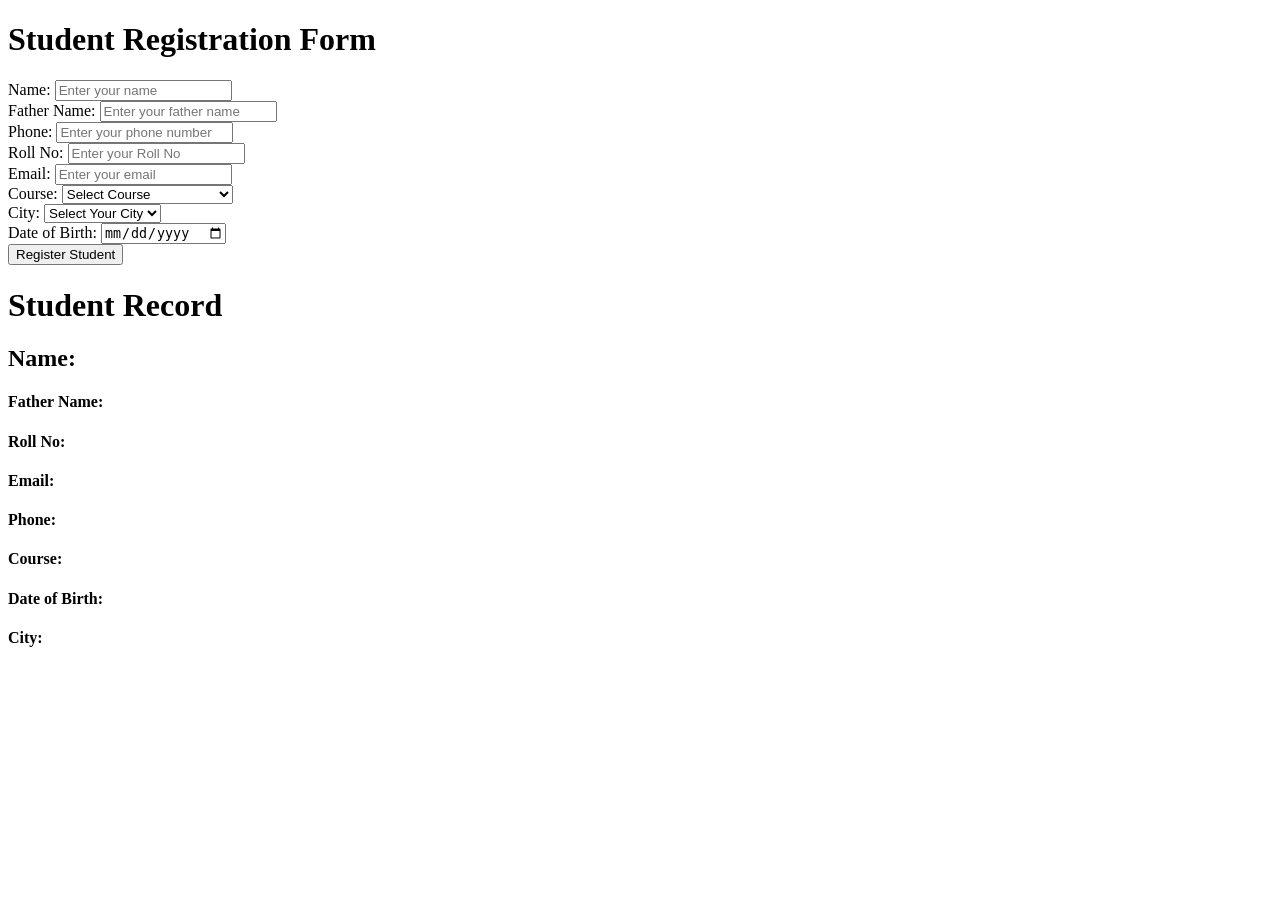
==== index.html @ c7b81063 "Add files via upload" ====
<!DOCTYPE html>
<hml lang="en">
<head>
    <meta charset="UTF-8">
    <meta name="viewport" content="width=device-width, initial-scale=1.0">
    <title>Document</title>
    <link rel="stylesheet" href="bootstrap.min.css">
    <style>
    body{
      background-image: url("ali.jpg");
      background-repeat: no-repeat;
      background-size: cover;
    }
    </style>
</head>
<body>
    <form action="">
         <div class="container bg-success bg-opacity-25 mt-4 text-white p-5 fs-5 fw-semibold rounded-4">
            <h1 class="text-center p-2">Student Registration Form</h1>
        <div class="row row-cols-3">
            
                <div class="col-xxl py-2">
                    <label for="name" class="form-label">Name:
                    <input type="text" id="name" class="form-control form-control-lg" placeholder="Enter your name">
                    </label>
                </div>

                <div class="col-xxl py-2">
                    <label for="fname" class="form-label">Father Name:
                    <input type="text" id="fname" class="form-control form-control-lg" placeholder="Enter your father name">
                    </label>
               </div>

                <div class="col-xxl py-2">
                    <label for="phone" class="form-label">Phone:
                    <input type="number" id="phone" class="form-control form-control-lg" placeholder="Enter your phone number">
                    </label>
                </div>

                <div class="col-xxl py-2">
                    <label for="RollNo" class="form-label">Roll No:
                    <input type="number" id="RollNo" class="form-control form-control-lg" placeholder="Enter your Roll No">
                    </label>
                </div>

               <div class="col-xxl py-2">
                    <label for="email" class="form-label">Email:
                    <input type="email" id="email" class="form-control form-control-lg" placeholder="Enter your email">
                    </label>
                </div>

                <div class="col-xxl py-2">
                    <label for="course" class="form-label">Course:
                     <select name="" id="course" class="form-control form-control-lg">
                       <option value="">Select Course</option>
                       <option value="Artificial Intelligence">Artificial Intelligence</option>
                       <option value="Data Science">Data Science</option>
                       <option value="Software Engineering">Software Engineering</option>
                       <option value="Web Development">Web Development</option>
                       <option value="Mobile App Development">Mobile App Development</option>
                       <option value="Graphic Designing">Graphic Designing</option>
                       <option value="Machine Learning">Machine Learning</option>
                       <option value="Cyber Security">Cyber Security</option>
                      </select>
                   </label>
                </div>

               <div class="col-xxl py-2">
                    <label for="city" class="form-label">City:
                      <select name="city" id="city" class="form-control form-control-lg">
                         <option value="Select Your City">Select Your City</option>
                        <option value="Lahore">Lahore</option>
                        <option value="Quetta">Quetta</option>
                        <option value="Multan">Multan</option>
                        <option value="Peshawar">Peshawar</option>
                        <option value="Islamabad">Islamabad</option>
                        <option value="RawalPindi">RawalPindi</option>
                        <option value="HyderAbad">HyderAbad</option>
                        <option value="Karachi">Karachi</option>
                      </select>
                   </label>
                </div>

                <div class="col-xxl py-2">
                   <label for="DOB" class="form-label">Date of Birth: 
                    <input type="date" id="DOB" class="form-control form-control-lg" placeholder="yy/mm/dd">
                   </label>
                </div>

        </div>

         <div class="d-grid mt-5">
        <button type="submit" class="btn btn-primary text-white rounded-4 fw-bold p-2">Register Student</button>
      </div>

     </div>
    </form>

    <!-- Display Area -->
     <div class="container bg-primary bg-opacity-25 text-white p-3 m-5 rounded-5">
        <h1 class="text-center text-warning">Student Record</h1>
        <div class="row row-cols-2">
            <div class="col-xxl">
              <h2 class="m-5" id="stdName">Name:</h2>
            </div>
 
            <div class="col-xxl">
              <h4 class="m-5" id="stdFatherName">Father Name:</h4>
            </div>

            <div class="col-xxl">
                <h4 class="m-5" id="stdRoll">Roll No:</h4>
            </div>

            <div class="col-xxl">
                <h4 class="m-5" id="studentEmail">Email:</h4>
            </div>

            <div class="col-xxl">
                 <h4 class="m-5" id="StudentPhone">Phone:</h4>
            </div>

            <div class="col-xxl">
                <h4 class="m-5" id="StudentCourse">Course:</h4>
            </div>

            <div class="col-xxl">
                <h4 class="m-5" id="birthDate">Date of Birth:</h4>
            </div>

            <div class="col-xxl">
                <h4 class="m-5" id="stdCity">City:</h4>
            </div>

        </div>
     </div>

    





</body>
<script>
  let name = document.getElementById("name")
  let fname = document.getElementById("fname")
  let RollNo = document.getElementById("RollNo")
  let email = document.getElementById("email")
  let phone = document.getElementById("phone")
  let course = document.getElementById("course")
  let DOB = document.getElementById("DOB")
  let city = document.getElementById("city")

  let form = document.querySelector("form")

  let stdName= document.getElementById("stdName")
  let stdFatherName = document.getElementById("stdFatherName")
  let stdRoll = document.getElementById("stdRoll")
  let studentEmail = document.getElementById("studentEmail")
  let call = document.getElementById("StudentPhone")
  let subject = document.getElementById("StudentCourse")
  let birthDate = document.getElementById("birthDate")
  let studentCity = document.getElementById("stdCity")

  form.addEventListener("submit" , function(e){
    e.preventDefault();

    stdName.innerText = "Name:" + " " + name.value;
    stdName.style.fontStyle ="italic";

    stdFatherName.innerText ="Father Name:" + " " + fname.value;
    stdFatherName.style.fontStyle ="italic";

    stdRoll.innerText ="Roll No:" + " " + RollNo.value;
    stdRoll.style.fontStyle ="italic";

    studentEmail.innerText ="Email:" + " " + email.value;
    studentEmail.style.fontStyle ="italic";

    call.innerText ="Phone:" + " " + phone.value;
    call.style.fontStyle ="italic";

    subject.innerText ="Course:" + " " + course.value;
    subject.style.fontStyle ="italic";

    birthDate.innerText ="Date of Birth:" + " " + DOB.value;
    birthDate.style.fontStyle ="italic";

    studentCity.innerText ="City:" + " " + city.value;
    studentCity.style.fontStyle ="italic";
  })

  </script>
</html>
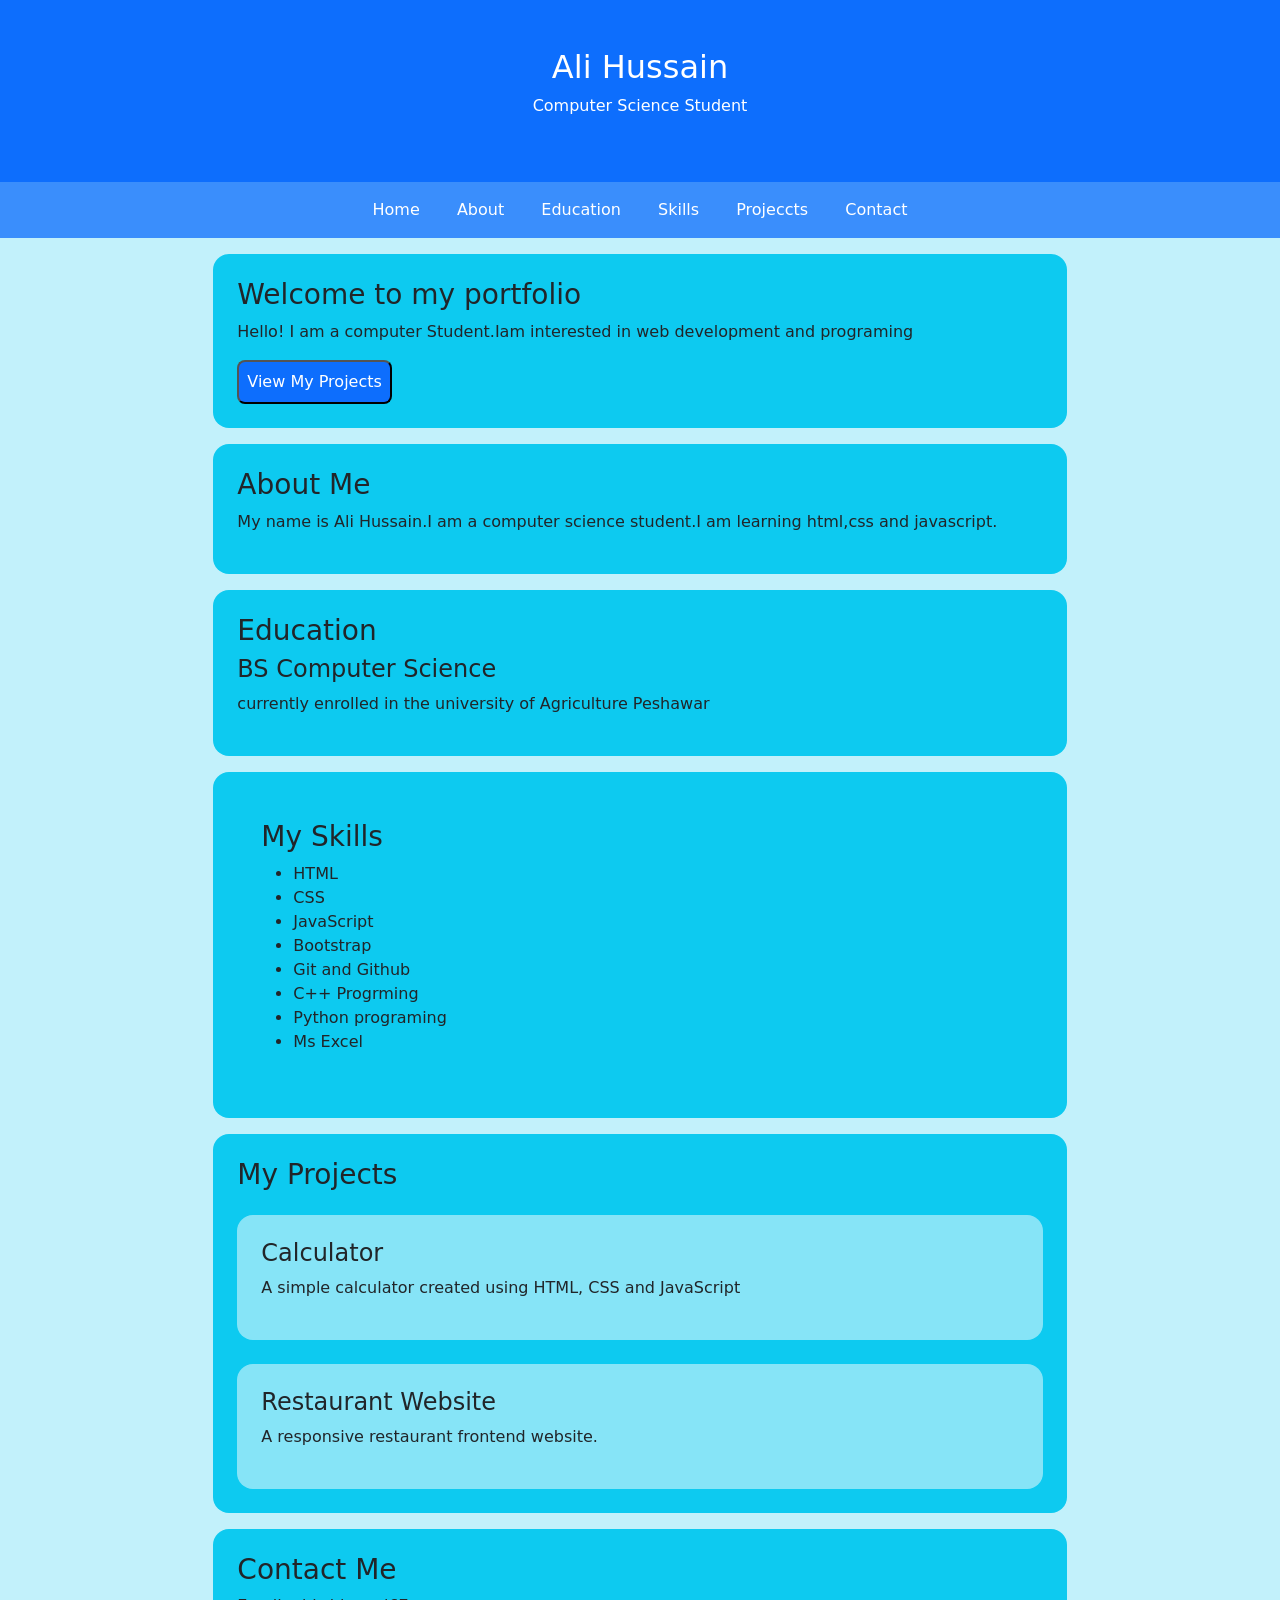
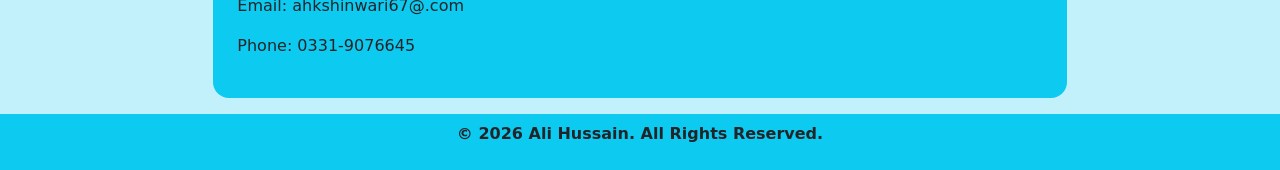
==== commit 118d7c55: "Add files via upload" ====
--- a/index.html
+++ b/index.html
@@ -1,195 +1,171 @@
 <!DOCTYPE html>
-<hml lang="en">
+<html lang="en">
 <head>
     <meta charset="UTF-8">
     <meta name="viewport" content="width=device-width, initial-scale=1.0">
     <title>Document</title>
     <link rel="stylesheet" href="bootstrap.min.css">
     <style>
-    body{
-      background-image: url("ali.jpg");
-      background-repeat: no-repeat;
-      background-size: cover;
-    }
+        nav a{
+            color:white;
+            text-decoration: none;
+        }
     </style>
 </head>
-<body>
-    <form action="">
-         <div class="container bg-success bg-opacity-25 mt-4 text-white p-5 fs-5 fw-semibold rounded-4">
-            <h1 class="text-center p-2">Student Registration Form</h1>
-        <div class="row row-cols-3">
-            
-                <div class="col-xxl py-2">
-                    <label for="name" class="form-label">Name:
-                    <input type="text" id="name" class="form-control form-control-lg" placeholder="Enter your name">
-                    </label>
-                </div>
-
-                <div class="col-xxl py-2">
-                    <label for="fname" class="form-label">Father Name:
-                    <input type="text" id="fname" class="form-control form-control-lg" placeholder="Enter your father name">
-                    </label>
-               </div>
-
-                <div class="col-xxl py-2">
-                    <label for="phone" class="form-label">Phone:
-                    <input type="number" id="phone" class="form-control form-control-lg" placeholder="Enter your phone number">
-                    </label>
-                </div>
-
-                <div class="col-xxl py-2">
-                    <label for="RollNo" class="form-label">Roll No:
-                    <input type="number" id="RollNo" class="form-control form-control-lg" placeholder="Enter your Roll No">
-                    </label>
-                </div>
-
-               <div class="col-xxl py-2">
-                    <label for="email" class="form-label">Email:
-                    <input type="email" id="email" class="form-control form-control-lg" placeholder="Enter your email">
-                    </label>
-                </div>
-
-                <div class="col-xxl py-2">
-                    <label for="course" class="form-label">Course:
-                     <select name="" id="course" class="form-control form-control-lg">
-                       <option value="">Select Course</option>
-                       <option value="Artificial Intelligence">Artificial Intelligence</option>
-                       <option value="Data Science">Data Science</option>
-                       <option value="Software Engineering">Software Engineering</option>
-                       <option value="Web Development">Web Development</option>
-                       <option value="Mobile App Development">Mobile App Development</option>
-                       <option value="Graphic Designing">Graphic Designing</option>
-                       <option value="Machine Learning">Machine Learning</option>
-                       <option value="Cyber Security">Cyber Security</option>
-                      </select>
-                   </label>
-                </div>
-
-               <div class="col-xxl py-2">
-                    <label for="city" class="form-label">City:
-                      <select name="city" id="city" class="form-control form-control-lg">
-                         <option value="Select Your City">Select Your City</option>
-                        <option value="Lahore">Lahore</option>
-                        <option value="Quetta">Quetta</option>
-                        <option value="Multan">Multan</option>
-                        <option value="Peshawar">Peshawar</option>
-                        <option value="Islamabad">Islamabad</option>
-                        <option value="RawalPindi">RawalPindi</option>
-                        <option value="HyderAbad">HyderAbad</option>
-                        <option value="Karachi">Karachi</option>
-                      </select>
-                   </label>
-                </div>
-
-                <div class="col-xxl py-2">
-                   <label for="DOB" class="form-label">Date of Birth: 
-                    <input type="date" id="DOB" class="form-control form-control-lg" placeholder="yy/mm/dd">
-                   </label>
-                </div>
-
+<body class="bg-info bg-opacity-25">
+    <div class="container-fluid bg-primary text-center p-5 bg-opacity-100 text-white">
+        <header>
+            <h2>Ali Hussain</h2>
+            <p>Computer Science Student</p>
+        </header>
+    </div>
+    <div class="container-fluid bg-primary bg-opacity-75 d-flex flex-row  justify-content-center p-2">
+        <nav class="m-2">
+            <a href="#home" class="m-3">Home</a>
+            <a href="#about" class="m-3">About</a>
+            <a href="#education" class="m-3">Education</a>
+            <a href="#skills" class="m-3">Skills</a>
+            <a href="#projects" class="m-3">Projeccts</a>
+            <a href="#contact" class="m-3">Contact</a>
+        </nav>
         </div>
 
-         <div class="d-grid mt-5">
-        <button type="submit" class="btn btn-primary text-white rounded-4 fw-bold p-2">Register Student</button>
-      </div>
+        <div class="container col-8 bg-info mt-3 p-4 rounded-4">
+              <section id="home">
+            <h3>Welcome to my portfolio</h3>
+            <p>Hello! I am a computer Student.Iam interested in web development and programing</p>
+            <button class="bg-primary text-white p-2 rounded-3">View My Projects</button>
+        </section>
+        </div>
+        
+        <div class="container col-8 bg-info mt-3 p-4 rounded-4">
+           <section id="AboutMe">
+             <h3>About Me</h3>
+            <p>My name is Ali Hussain.I am a computer science student.I am learning html,css and javascript.</p>
+           </section>
+        </div>
 
-     </div>
-    </form>
+        <section id="education">
+            <div class="container col-8 bg-info mt-3 p-4 rounded-4">
+            <h3>Education</h3>
+            <h4>BS Computer Science</h4>
+            <p>currently enrolled in the university of Agriculture Peshawar</p>
+        </section>
+           </div>
 
-    <!-- Display Area -->
-     <div class="container bg-primary bg-opacity-25 text-white p-3 m-5 rounded-5">
-        <h1 class="text-center text-warning">Student Record</h1>
-        <div class="row row-cols-2">
-            <div class="col-xxl">
-              <h2 class="m-5" id="stdName">Name:</h2>
-            </div>
- 
-            <div class="col-xxl">
-              <h4 class="m-5" id="stdFatherName">Father Name:</h4>
-            </div>
+           
+        <div class="container col-8 bg-info mt-3 p-5 rounded-4">
+           <section id="skills">
+            <h3>My Skills</h3>
+               <ul>
+                <li>HTML</li>
+                <li>CSS</li>
+                <li>JavaScript</li>
+                <li>Bootstrap</li>
+                <li>Git and Github</li>
+                <li>C++ Progrming</li>
+                <li>Python programing </li>
+                <li>Ms Excel</li>
+               </ul>           
+           </section>
+        </div>
 
-            <div class="col-xxl">
-                <h4 class="m-5" id="stdRoll">Roll No:</h4>
-            </div>
+        
+        <div class="container col-8  bg-info mt-3 p-4 rounded-4">
+           <section id="projects">
+            <h3>My Projects</h3>
+            
+               <article class="bg-white bg-opacity-50 mt-4 p-4 rounded-4">
+                 <h4>Calculator</h4>
+                <p>A simple calculator created using HTML, CSS and JavaScript</p>
+               </article>
+    
+               <article class="bg-white bg-opacity-50 mt-4 p-4 rounded-4">
+                 <h4>Restaurant Website</h4>
+                <p>A responsive restaurant frontend website.</p>
+               </article>
+               </section>
+                </div>
+             
+           </section>
+        </div>
 
-            <div class="col-xxl">
-                <h4 class="m-5" id="studentEmail">Email:</h4>
-            </div>
+        
+        <div class="container col-8 bg-info mt-3 p-4 rounded-4">
+           <section id="contact">
+             <h3>Contact Me</h3>
 
-            <div class="col-xxl">
-                 <h4 class="m-5" id="StudentPhone">Phone:</h4>
-            </div>
+            <p>Email: ahkshinwari67@.com</p>
 
-            <div class="col-xxl">
-                <h4 class="m-5" id="StudentCourse">Course:</h4>
-            </div>
+            <p>Phone: 0331-9076645</p>
+           </section>
+        </div>
+        <div class="container-fluid bg-info mt-3 p-2 text-center fw-bold">
+             <footer>
 
-            <div class="col-xxl">
-                <h4 class="m-5" id="birthDate">Date of Birth:</h4>
-            </div>
+        <p>
+            © 2026 Ali Hussain. All Rights Reserved.
+        </p>
 
-            <div class="col-xxl">
-                <h4 class="m-5" id="stdCity">City:</h4>
-            </div>
+    </footer>
+        </div>
 
-        </div>
-     </div>
+       
 
-    
-
-
-
-
+        
 
 </body>
 <script>
-  let name = document.getElementById("name")
-  let fname = document.getElementById("fname")
-  let RollNo = document.getElementById("RollNo")
-  let email = document.getElementById("email")
-  let phone = document.getElementById("phone")
-  let course = document.getElementById("course")
-  let DOB = document.getElementById("DOB")
-  let city = document.getElementById("city")
+    // =========================
+// VIEW PROJECT BUTTON
+// =========================
 
-  let form = document.querySelector("form")
+// HTML se button ko select kar rahe hain
+let button = document.querySelector("button");
 
-  let stdName= document.getElementById("stdName")
-  let stdFatherName = document.getElementById("stdFatherName")
-  let stdRoll = document.getElementById("stdRoll")
-  let studentEmail = document.getElementById("studentEmail")
-  let call = document.getElementById("StudentPhone")
-  let subject = document.getElementById("StudentCourse")
-  let birthDate = document.getElementById("birthDate")
-  let studentCity = document.getElementById("stdCity")
+// Button par click event laga rahe hain
+button.addEventListener("click", function () {
 
-  form.addEventListener("submit" , function(e){
-    e.preventDefault();
+    // Projects section ko select kar rahe hain
+    let projects = document.getElementById("projects");
 
-    stdName.innerText = "Name:" + " " + name.value;
-    stdName.style.fontStyle ="italic";
+    // Projects section tak screen ko le jayega
+    projects.scrollIntoView({
+        behavior: "smooth"
+    });
 
-    stdFatherName.innerText ="Father Name:" + " " + fname.value;
-    stdFatherName.style.fontStyle ="italic";
+});
 
-    stdRoll.innerText ="Roll No:" + " " + RollNo.value;
-    stdRoll.style.fontStyle ="italic";
 
-    studentEmail.innerText ="Email:" + " " + email.value;
-    studentEmail.style.fontStyle ="italic";
+// =========================
+// NAVIGATION MESSAGE
+// =========================
 
-    call.innerText ="Phone:" + " " + phone.value;
-    call.style.fontStyle ="italic";
+// Navigation ke tamam links ko select kar rahe hain
+let links = document.querySelectorAll("nav a");
 
-    subject.innerText ="Course:" + " " + course.value;
-    subject.style.fontStyle ="italic";
+// Har link par event lagayenge
+links.forEach(function (link) {
 
-    birthDate.innerText ="Date of Birth:" + " " + DOB.value;
-    birthDate.style.fontStyle ="italic";
+    link.addEventListener("click", function () {
 
-    studentCity.innerText ="City:" + " " + city.value;
-    studentCity.style.fontStyle ="italic";
-  })
+        // Browser console mein clicked link ka naam show hoga
+        }
 
-  </script>
+    });
+
+});
+
+
+// =========================
+// WELCOME MESSAGE
+// =========================
+
+// Page load hone par message show hoga
+window.addEventListener("load", function () {
+
+    console.log("Student Portfolio Loaded Successfully!");
+
+});
+</script>
 </html>
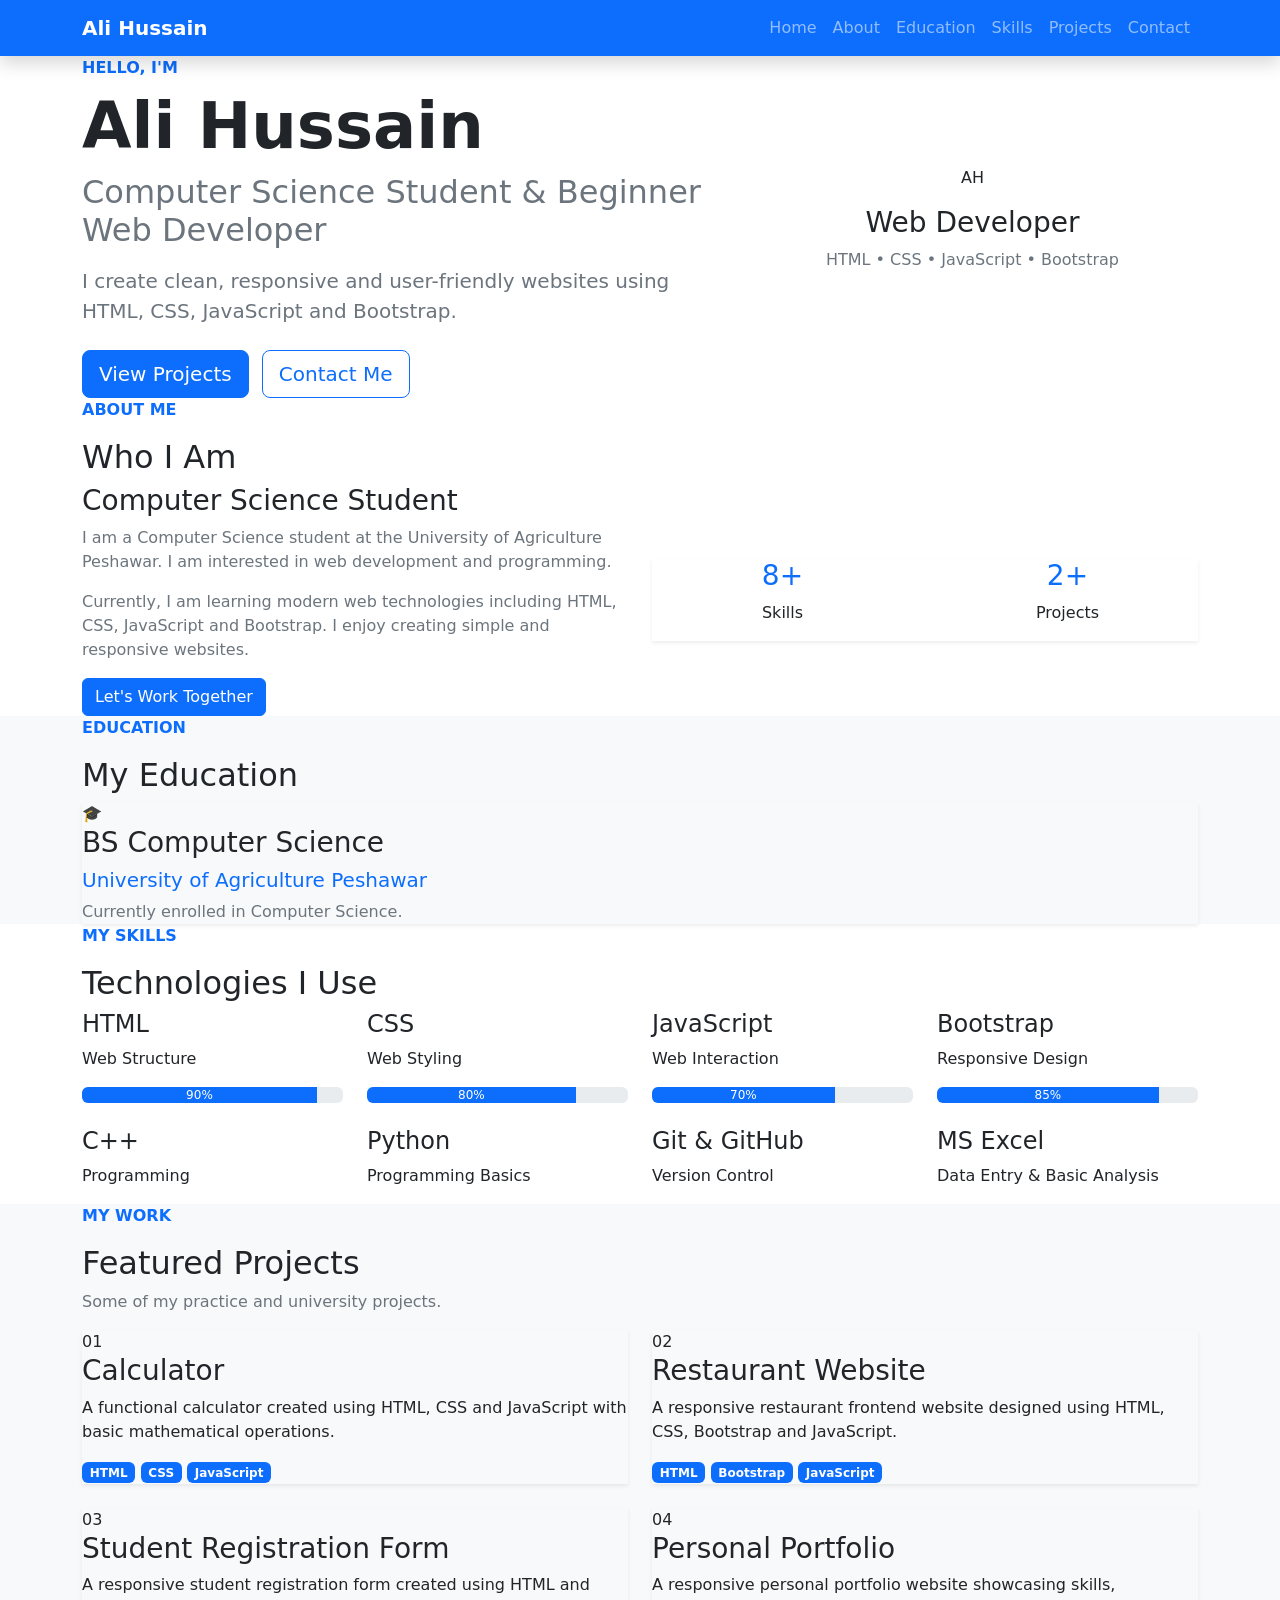
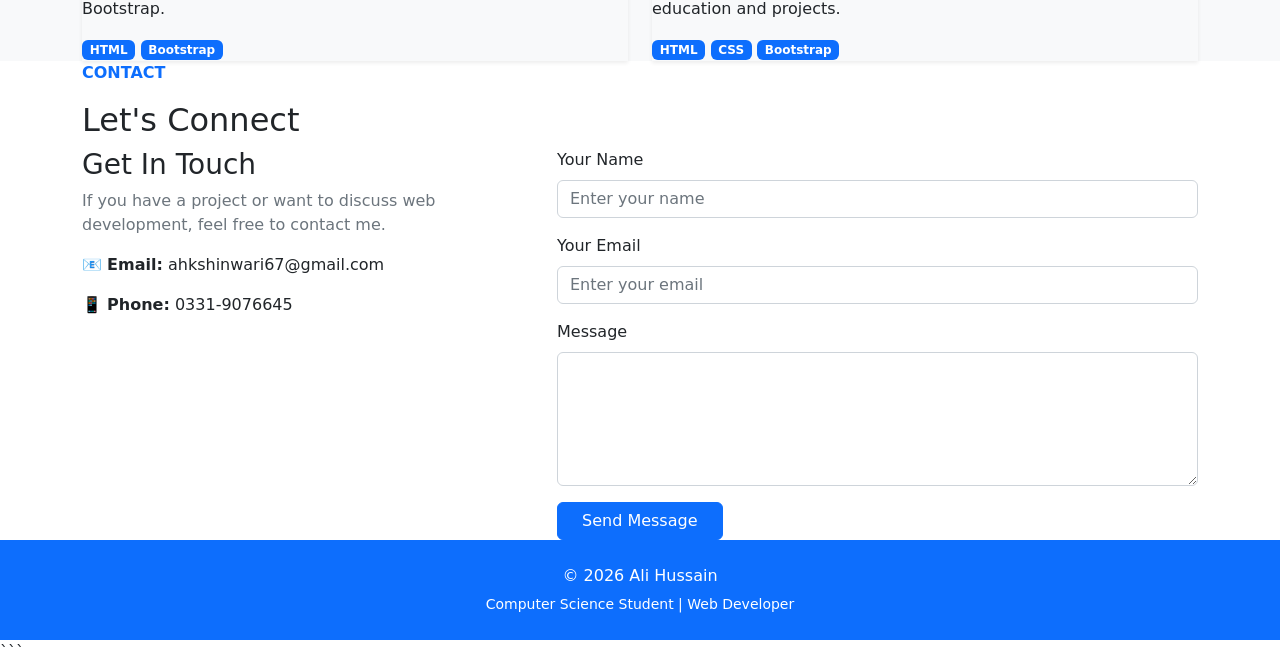
==== commit fcf1dfec: "Add files via upload" ====
--- a/index.html
+++ b/index.html
@@ -1,171 +1,781 @@
 <!DOCTYPE html>
 <html lang="en">
+
 <head>
     <meta charset="UTF-8">
     <meta name="viewport" content="width=device-width, initial-scale=1.0">
-    <title>Document</title>
+
+    <title>Ali Hussain | Web Developer Portfolio</title>
+
+    <!-- Bootstrap -->
     <link rel="stylesheet" href="bootstrap.min.css">
-    <style>
-        nav a{
-            color:white;
-            text-decoration: none;
+
+    <!-- Custom CSS -->
+    <link rel="stylesheet" href="style.css">
+</head>
+
+<body>
+
+    <!-- ================= NAVBAR ================= -->
+
+    <nav class="navbar navbar-expand-lg navbar-dark bg-primary sticky-top shadow">
+
+        <div class="container">
+
+            <a class="navbar-brand fw-bold" href="#home">
+                Ali Hussain
+            </a>
+
+            <button class="navbar-toggler" type="button"
+                data-bs-toggle="collapse"
+                data-bs-target="#navbarMenu">
+
+                <span class="navbar-toggler-icon"></span>
+
+            </button>
+
+            <div class="collapse navbar-collapse" id="navbarMenu">
+
+                <ul class="navbar-nav ms-auto">
+
+                    <li class="nav-item">
+                        <a class="nav-link" href="#home">Home</a>
+                    </li>
+
+                    <li class="nav-item">
+                        <a class="nav-link" href="#about">About</a>
+                    </li>
+
+                    <li class="nav-item">
+                        <a class="nav-link" href="#education">Education</a>
+                    </li>
+
+                    <li class="nav-item">
+                        <a class="nav-link" href="#skills">Skills</a>
+                    </li>
+
+                    <li class="nav-item">
+                        <a class="nav-link" href="#projects">Projects</a>
+                    </li>
+
+                    <li class="nav-item">
+                        <a class="nav-link" href="#contact">Contact</a>
+                    </li>
+
+                </ul>
+
+            </div>
+
+        </div>
+
+    </nav>
+
+
+    <!-- ================= HERO SECTION ================= -->
+
+    <section id="home" class="hero-section">
+
+        <div class="container">
+
+            <div class="row align-items-center">
+
+                <div class="col-lg-7">
+
+                    <p class="text-primary fw-bold mb-2">
+                        HELLO, I'M
+                    </p>
+
+                    <h1 class="display-3 fw-bold">
+                        Ali Hussain
+                    </h1>
+
+                    <h2 class="text-secondary mb-3">
+                        Computer Science Student & Beginner Web Developer
+                    </h2>
+
+                    <p class="lead text-muted">
+                        I create clean, responsive and user-friendly websites
+                        using HTML, CSS, JavaScript and Bootstrap.
+                    </p>
+
+                    <div class="mt-4">
+
+                        <a href="#projects"
+                            class="btn btn-primary btn-lg me-2">
+                            View Projects
+                        </a>
+
+                        <a href="#contact"
+                            class="btn btn-outline-primary btn-lg">
+                            Contact Me
+                        </a>
+
+                    </div>
+
+                </div>
+
+                <div class="col-lg-5 text-center mt-5 mt-lg-0">
+
+                    <div class="profile-box">
+
+                        <div class="profile-circle">
+                            AH
+                        </div>
+
+                        <h3 class="mt-3">
+                            Web Developer
+                        </h3>
+
+                        <p class="text-muted">
+                            HTML • CSS • JavaScript • Bootstrap
+                        </p>
+
+                    </div>
+
+                </div>
+
+            </div>
+
+        </div>
+
+    </section>
+
+
+    <!-- ================= ABOUT ================= -->
+
+    <section id="about" class="section-padding">
+
+        <div class="container">
+
+            <div class="section-title">
+
+                <p class="text-primary fw-bold">
+                    ABOUT ME
+                </p>
+
+                <h2>
+                    Who I Am
+                </h2>
+
+            </div>
+
+            <div class="row align-items-center">
+
+                <div class="col-lg-6">
+
+                    <h3>
+                        Computer Science Student
+                    </h3>
+
+                    <p class="text-muted">
+                        I am a Computer Science student at the University
+                        of Agriculture Peshawar. I am interested in web
+                        development and programming.
+                    </p>
+
+                    <p class="text-muted">
+                        Currently, I am learning modern web technologies
+                        including HTML, CSS, JavaScript and Bootstrap.
+                        I enjoy creating simple and responsive websites.
+                    </p>
+
+                    <a href="#contact"
+                        class="btn btn-primary">
+                        Let's Work Together
+                    </a>
+
+                </div>
+
+                <div class="col-lg-6 mt-4 mt-lg-0">
+
+                    <div class="about-card shadow-sm">
+
+                        <div class="row text-center">
+
+                            <div class="col-6">
+                                <h3 class="text-primary">8+</h3>
+                                <p>Skills</p>
+                            </div>
+
+                            <div class="col-6">
+                                <h3 class="text-primary">2+</h3>
+                                <p>Projects</p>
+                            </div>
+
+                        </div>
+
+                    </div>
+
+                </div>
+
+            </div>
+
+        </div>
+
+    </section>
+
+
+    <!-- ================= EDUCATION ================= -->
+
+    <section id="education"
+        class="section-padding bg-light">
+
+        <div class="container">
+
+            <div class="section-title">
+
+                <p class="text-primary fw-bold">
+                    EDUCATION
+                </p>
+
+                <h2>
+                    My Education
+                </h2>
+
+            </div>
+
+            <div class="education-card shadow-sm">
+
+                <div class="education-icon">
+                    🎓
+                </div>
+
+                <div>
+
+                    <h3>
+                        BS Computer Science
+                    </h3>
+
+                    <h5 class="text-primary">
+                        University of Agriculture Peshawar
+                    </h5>
+
+                    <p class="text-muted mb-0">
+                        Currently enrolled in Computer Science.
+                    </p>
+
+                </div>
+
+            </div>
+
+        </div>
+
+    </section>
+
+
+    <!-- ================= SKILLS ================= -->
+
+    <section id="skills" class="section-padding">
+
+        <div class="container">
+
+            <div class="section-title">
+
+                <p class="text-primary fw-bold">
+                    MY SKILLS
+                </p>
+
+                <h2>
+                    Technologies I Use
+                </h2>
+
+            </div>
+
+            <div class="row g-4">
+
+                <div class="col-md-6 col-lg-3">
+                    <div class="skill-card">
+                        <h4>HTML</h4>
+                        <p>Web Structure</p>
+                        <div class="progress">
+                            <div class="progress-bar"
+                                style="width: 90%">
+                                90%
+                            </div>
+                        </div>
+                    </div>
+                </div>
+
+
+                <div class="col-md-6 col-lg-3">
+                    <div class="skill-card">
+                        <h4>CSS</h4>
+                        <p>Web Styling</p>
+                        <div class="progress">
+                            <div class="progress-bar"
+                                style="width: 80%">
+                                80%
+                            </div>
+                        </div>
+                    </div>
+                </div>
+
+
+                <div class="col-md-6 col-lg-3">
+                    <div class="skill-card">
+                        <h4>JavaScript</h4>
+                        <p>Web Interaction</p>
+                        <div class="progress">
+                            <div class="progress-bar"
+                                style="width: 70%">
+                                70%
+                            </div>
+                        </div>
+                    </div>
+                </div>
+
+
+                <div class="col-md-6 col-lg-3">
+                    <div class="skill-card">
+                        <h4>Bootstrap</h4>
+                        <p>Responsive Design</p>
+                        <div class="progress">
+                            <div class="progress-bar"
+                                style="width: 85%">
+                                85%
+                            </div>
+                        </div>
+                    </div>
+                </div>
+
+
+                <div class="col-md-6 col-lg-3">
+                    <div class="skill-card">
+                        <h4>C++</h4>
+                        <p>Programming</p>
+                    </div>
+                </div>
+
+
+                <div class="col-md-6 col-lg-3">
+                    <div class="skill-card">
+                        <h4>Python</h4>
+                        <p>Programming Basics</p>
+                    </div>
+                </div>
+
+
+                <div class="col-md-6 col-lg-3">
+                    <div class="skill-card">
+                        <h4>Git & GitHub</h4>
+                        <p>Version Control</p>
+                    </div>
+                </div>
+
+
+                <div class="col-md-6 col-lg-3">
+                    <div class="skill-card">
+                        <h4>MS Excel</h4>
+                        <p>Data Entry & Basic Analysis</p>
+                    </div>
+                </div>
+
+            </div>
+
+        </div>
+
+    </section>
+
+
+    <!-- ================= PROJECTS ================= -->
+
+    <section id="projects"
+        class="section-padding bg-light">
+
+        <div class="container">
+
+            <div class="section-title">
+
+                <p class="text-primary fw-bold">
+                    MY WORK
+                </p>
+
+                <h2>
+                    Featured Projects
+                </h2>
+
+                <p class="text-muted">
+                    Some of my practice and university projects.
+                </p>
+
+            </div>
+
+
+            <div class="row g-4">
+
+                <!-- Project 1 -->
+
+                <div class="col-md-6">
+
+                    <div class="project-card shadow-sm">
+
+                        <div class="project-number">
+                            01
+                        </div>
+
+                        <h3>
+                            Calculator
+                        </h3>
+
+                        <p>
+                            A functional calculator created using
+                            HTML, CSS and JavaScript with basic
+                            mathematical operations.
+                        </p>
+
+                        <span class="badge bg-primary">
+                            HTML
+                        </span>
+
+                        <span class="badge bg-primary">
+                            CSS
+                        </span>
+
+                        <span class="badge bg-primary">
+                            JavaScript
+                        </span>
+
+                    </div>
+
+                </div>
+
+
+                <!-- Project 2 -->
+
+                <div class="col-md-6">
+
+                    <div class="project-card shadow-sm">
+
+                        <div class="project-number">
+                            02
+                        </div>
+
+                        <h3>
+                            Restaurant Website
+                        </h3>
+
+                        <p>
+                            A responsive restaurant frontend website
+                            designed using HTML, CSS, Bootstrap
+                            and JavaScript.
+                        </p>
+
+                        <span class="badge bg-primary">
+                            HTML
+                        </span>
+
+                        <span class="badge bg-primary">
+                            Bootstrap
+                        </span>
+
+                        <span class="badge bg-primary">
+                            JavaScript
+                        </span>
+
+                    </div>
+
+                </div>
+
+
+                <!-- Project 3 -->
+
+                <div class="col-md-6">
+
+                    <div class="project-card shadow-sm">
+
+                        <div class="project-number">
+                            03
+                        </div>
+
+                        <h3>
+                            Student Registration Form
+                        </h3>
+
+                        <p>
+                            A responsive student registration form
+                            created using HTML and Bootstrap.
+                        </p>
+
+                        <span class="badge bg-primary">
+                            HTML
+                        </span>
+
+                        <span class="badge bg-primary">
+                            Bootstrap
+                        </span>
+
+                    </div>
+
+                </div>
+
+
+                <!-- Project 4 -->
+
+                <div class="col-md-6">
+
+                    <div class="project-card shadow-sm">
+
+                        <div class="project-number">
+                            04
+                        </div>
+
+                        <h3>
+                            Personal Portfolio
+                        </h3>
+
+                        <p>
+                            A responsive personal portfolio website
+                            showcasing skills, education and projects.
+                        </p>
+
+                        <span class="badge bg-primary">
+                            HTML
+                        </span>
+
+                        <span class="badge bg-primary">
+                            CSS
+                        </span>
+
+                        <span class="badge bg-primary">
+                            Bootstrap
+                        </span>
+
+                    </div>
+
+                </div>
+
+            </div>
+
+        </div>
+
+    </section>
+
+
+    <!-- ================= CONTACT ================= -->
+
+    <section id="contact" class="section-padding">
+
+        <div class="container">
+
+            <div class="section-title">
+
+                <p class="text-primary fw-bold">
+                    CONTACT
+                </p>
+
+                <h2>
+                    Let's Connect
+                </h2>
+
+            </div>
+
+
+            <div class="row g-4">
+
+                <div class="col-lg-5">
+
+                    <h3>
+                        Get In Touch
+                    </h3>
+
+                    <p class="text-muted">
+                        If you have a project or want to discuss
+                        web development, feel free to contact me.
+                    </p>
+
+                    <p>
+                        📧 <strong>Email:</strong>
+                        ahkshinwari67@gmail.com
+                    </p>
+
+                    <p>
+                        📱 <strong>Phone:</strong>
+                        0331-9076645
+                    </p>
+
+                </div>
+
+
+                <div class="col-lg-7">
+
+                    <form id="contactForm">
+
+                        <div class="mb-3">
+
+                            <label class="form-label">
+                                Your Name
+                            </label>
+
+                            <input type="text"
+                                id="name"
+                                class="form-control"
+                                placeholder="Enter your name">
+
+                        </div>
+
+
+                        <div class="mb-3">
+
+                            <label class="form-label">
+                                Your Email
+                            </label>
+
+                            <input type="email"
+                                id="email"
+                                class="form-control"
+                                placeholder="Enter your email">
+
+                        </div>
+
+
+                        <div class="mb-3">
+
+                            <label class="form-label">
+                                Message
+                            </label>
+
+                            <textarea id="message"
+                                class="form-control"
+                                rows="5"
+                                placeholder="Write your message">
+                            </textarea>
+
+                        </div>
+
+
+                        <button type="submit"
+                            class="btn btn-primary px-4">
+
+                            Send Message
+
+                        </button>
+
+                    </form>
+
+                </div>
+
+            </div>
+
+        </div>
+
+    </section>
+
+
+    <!-- ================= FOOTER ================= -->
+
+    <footer class="bg-primary text-white text-center p-4">
+
+        <p class="mb-1">
+            © 2026 Ali Hussain
+        </p>
+
+        <small>
+            Computer Science Student | Web Developer
+        </small>
+
+    </footer>
+
+
+    <!-- Bootstrap JS -->
+
+    <script src="bootstrap.bundle.min.js"></script>
+
+    <!-- Custom JavaScript -->
+
+    <script>
+// ===============================
+// NAVIGATION
+// ===============================
+
+// Navigation links select karna
+let navLinks = document.querySelectorAll(".nav-link");
+
+// Har navigation link par event
+navLinks.forEach(function (link) {
+
+    link.addEventListener("click", function () {
+
+        // Mobile navbar ko close karna
+        let navbar = document.querySelector(".navbar-collapse");
+
+        if (navbar.classList.contains("show")) {
+
+            let bsCollapse =
+                new bootstrap.Collapse(navbar);
+
+            bsCollapse.hide();
         }
-    </style>
-</head>
-<body class="bg-info bg-opacity-25">
-    <div class="container-fluid bg-primary text-center p-5 bg-opacity-100 text-white">
-        <header>
-            <h2>Ali Hussain</h2>
-            <p>Computer Science Student</p>
-        </header>
-    </div>
-    <div class="container-fluid bg-primary bg-opacity-75 d-flex flex-row  justify-content-center p-2">
-        <nav class="m-2">
-            <a href="#home" class="m-3">Home</a>
-            <a href="#about" class="m-3">About</a>
-            <a href="#education" class="m-3">Education</a>
-            <a href="#skills" class="m-3">Skills</a>
-            <a href="#projects" class="m-3">Projeccts</a>
-            <a href="#contact" class="m-3">Contact</a>
-        </nav>
-        </div>
-
-        <div class="container col-8 bg-info mt-3 p-4 rounded-4">
-              <section id="home">
-            <h3>Welcome to my portfolio</h3>
-            <p>Hello! I am a computer Student.Iam interested in web development and programing</p>
-            <button class="bg-primary text-white p-2 rounded-3">View My Projects</button>
-        </section>
-        </div>
-        
-        <div class="container col-8 bg-info mt-3 p-4 rounded-4">
-           <section id="AboutMe">
-             <h3>About Me</h3>
-            <p>My name is Ali Hussain.I am a computer science student.I am learning html,css and javascript.</p>
-           </section>
-        </div>
-
-        <section id="education">
-            <div class="container col-8 bg-info mt-3 p-4 rounded-4">
-            <h3>Education</h3>
-            <h4>BS Computer Science</h4>
-            <p>currently enrolled in the university of Agriculture Peshawar</p>
-        </section>
-           </div>
-
-           
-        <div class="container col-8 bg-info mt-3 p-5 rounded-4">
-           <section id="skills">
-            <h3>My Skills</h3>
-               <ul>
-                <li>HTML</li>
-                <li>CSS</li>
-                <li>JavaScript</li>
-                <li>Bootstrap</li>
-                <li>Git and Github</li>
-                <li>C++ Progrming</li>
-                <li>Python programing </li>
-                <li>Ms Excel</li>
-               </ul>           
-           </section>
-        </div>
-
-        
-        <div class="container col-8  bg-info mt-3 p-4 rounded-4">
-           <section id="projects">
-            <h3>My Projects</h3>
-            
-               <article class="bg-white bg-opacity-50 mt-4 p-4 rounded-4">
-                 <h4>Calculator</h4>
-                <p>A simple calculator created using HTML, CSS and JavaScript</p>
-               </article>
-    
-               <article class="bg-white bg-opacity-50 mt-4 p-4 rounded-4">
-                 <h4>Restaurant Website</h4>
-                <p>A responsive restaurant frontend website.</p>
-               </article>
-               </section>
-                </div>
-             
-           </section>
-        </div>
-
-        
-        <div class="container col-8 bg-info mt-3 p-4 rounded-4">
-           <section id="contact">
-             <h3>Contact Me</h3>
-
-            <p>Email: ahkshinwari67@.com</p>
-
-            <p>Phone: 0331-9076645</p>
-           </section>
-        </div>
-        <div class="container-fluid bg-info mt-3 p-2 text-center fw-bold">
-             <footer>
-
-        <p>
-            © 2026 Ali Hussain. All Rights Reserved.
-        </p>
-
-    </footer>
-        </div>
-
-       
-
-        
+
+    });
+
+});
+
+
+// ===============================
+// CONTACT FORM
+// ===============================
+
+let contactForm =
+    document.getElementById("contactForm");
+
+
+contactForm.addEventListener("submit", function (event) {
+
+    // Page refresh ko rokna
+    event.preventDefault();
+
+
+    // Input values lena
+    let name =
+        document.getElementById("name").value.trim();
+
+    let email =
+        document.getElementById("email").value.trim();
+
+    let message =
+        document.getElementById("message").value.trim();
+
+
+    // Basic validation
+
+    if (name === "" || email === "" || message === "") {
+
+        alert("Please fill in all fields.");
+
+        return;
+    }
+
+
+    // Success message
+
+    alert(
+        "Thank you " + name +
+        "! Your message has been submitted."
+    );
+
+
+    // Form reset
+
+    contactForm.reset();
+
+});
+
+
+// ===============================
+// PAGE LOAD MESSAGE
+// ===============================
+
+window.addEventListener("load", function () {
+
+    console.log(
+        "Ali Hussain Portfolio Loaded Successfully!"
+    );
+
+});
+
+    </script>
 
 </body>
-<script>
-    // =========================
-// VIEW PROJECT BUTTON
-// =========================
-
-// HTML se button ko select kar rahe hain
-let button = document.querySelector("button");
-
-// Button par click event laga rahe hain
-button.addEventListener("click", function () {
-
-    // Projects section ko select kar rahe hain
-    let projects = document.getElementById("projects");
-
-    // Projects section tak screen ko le jayega
-    projects.scrollIntoView({
-        behavior: "smooth"
-    });
-
-});
-
-
-// =========================
-// NAVIGATION MESSAGE
-// =========================
-
-// Navigation ke tamam links ko select kar rahe hain
-let links = document.querySelectorAll("nav a");
-
-// Har link par event lagayenge
-links.forEach(function (link) {
-
-    link.addEventListener("click", function () {
-
-        // Browser console mein clicked link ka naam show hoga
-        }
-
-    });
-
-});
-
-
-// =========================
-// WELCOME MESSAGE
-// =========================
-
-// Page load hone par message show hoga
-window.addEventListener("load", function () {
-
-    console.log("Student Portfolio Loaded Successfully!");
-
-});
-</script>
-</html>+
+</html>
+```
